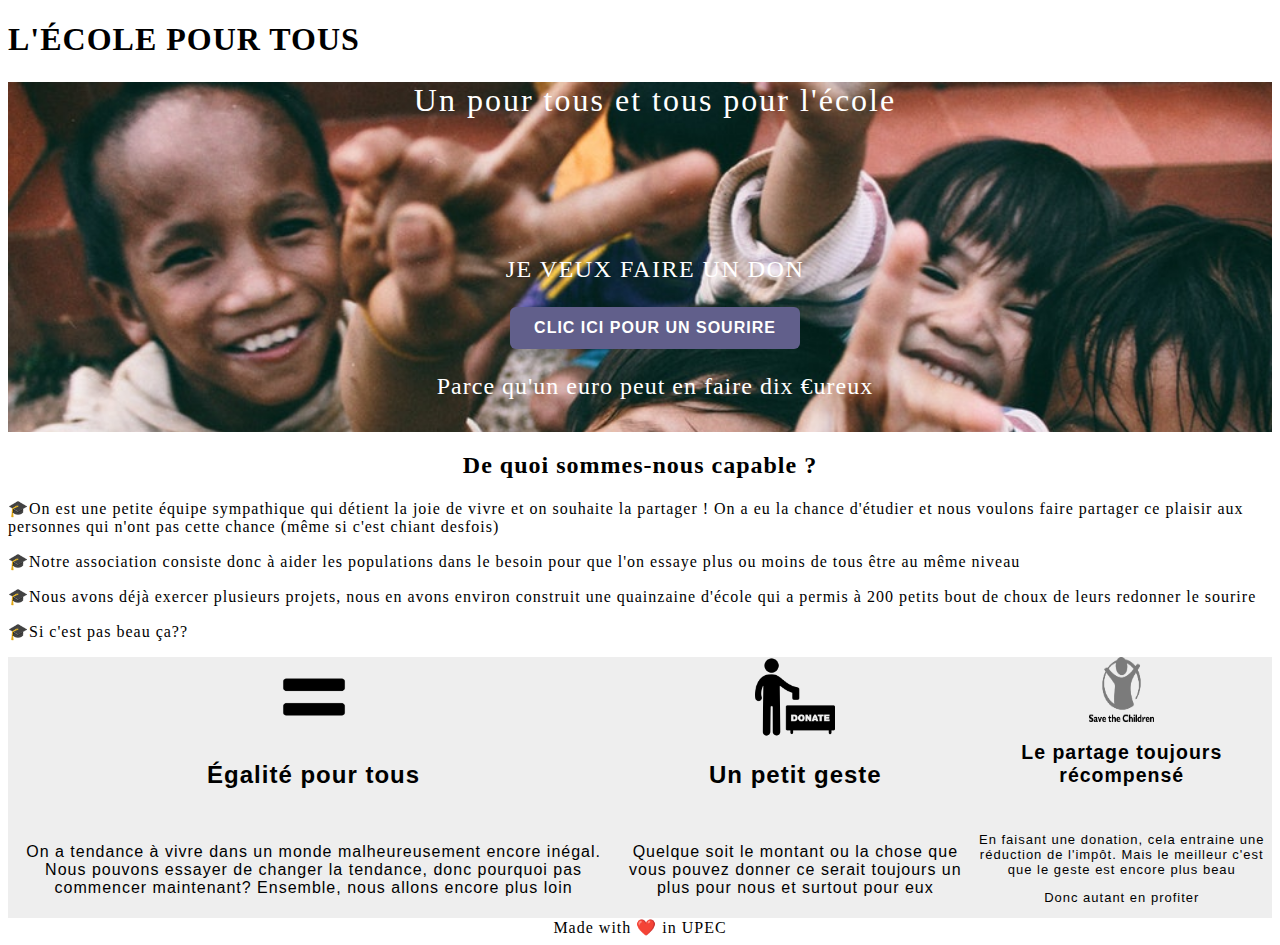
==== index.html @ 6ba9dff2 "add" ====
<!DOCTYPE html>
<html>
<head>
	<meta charset="utf-8">

	
	<title>L'école pour tous</title>

	<link href="jumbotron.css" " rel="stylesheet">
	 <link rel="stylesheet" type="text/css" href="style2.css">
  	
</head>

<body>
	<h1>L'ÉCOLE POUR TOUS</h1>

		<div class="jumbotron">
			<div class="container">
			<p><div class="big">Un pour tous et tous pour l'école</p></div><br/>
			<br/>
			<br/>
			<p> <div class="color">JE VEUX FAIRE UN DON</p></div>
		

  			<a href="https://www.youtube.com/watch?v=a0ZZwzBGAis"><input type="button" name="Répondre" value="Clic ici pour un sourire" class="button"></a>
  			<p>Parce qu'un euro peut en faire dix €ureux </p>
  		</div>
		</div>

		<h2><div class="center">De quoi sommes-nous capable ?</h2>

			<p>🎓On est une petite équipe sympathique qui détient la joie de vivre et on souhaite la partager ! On a eu la chance d'étudier et nous voulons faire partager ce plaisir aux personnes qui n'ont pas cette chance (même si c'est chiant desfois)</p>
			<p>🎓Notre association consiste donc à aider les populations dans le besoin pour que l'on essaye plus ou moins de tous être au même niveau</p>
			<p>🎓Nous avons déjà exercer plusieurs projets, nous en avons environ construit une quainzaine d'école qui a permis à 200 petits bout de choux de leurs redonner le sourire</p> 
			<p>🎓Si c'est pas beau ça??</p></div>

	<section>
			<article>
				<div id="prems">
				<center><img src="egal.png" alt"icone" img class="icone"></center>	
				<h2>Égalité pour tous</h2><br/>
				<p>On a tendance à vivre dans un monde malheureusement encore inégal. Nous pouvons essayer de changer la tendance, donc pourquoi pas commencer maintenant? Ensemble, nous allons encore plus loin</p>
			</article>
				</div>

			<aside>
				<div id="deus">
				<center><img src="donate.png" alt"icone" img class="icone"></center>	
				<h2>Un petit geste</h2><br/>
				<p>Quelque soit le montant ou la chose que vous pouvez donner ce serait toujours un plus pour nous et surtout pour eux</p>
			</aside>
				</div>

			<aside>
				<div id="trois">
				<center><img src="child.png" alt"icone" img class="icone"></center>	
				<h2>Le partage toujours récompensé</h2><br/>
				<p>En faisant une donation, cela entraine une réduction de l'impôt. Mais le meilleur c'est que le geste est encore plus beau</p>
				<p>Donc autant en profiter</p>
			</aside>
				</div>
	</section>

	<footer> Made with ❤️ in UPEC </footer>

</body>
</html>
---- style2.css ----
.jumbotron {
 background-image: url('school.jpg');
 background-attachment: fixed;
 background-position: center;
 background-repeat: no-repeat;
 background-size: cover;
 height: 350px;
 margin-top: 20px;
 text-align: center;

}

.container {
  width: 100%;
  padding-right: 15px;
  padding-left: 15px;
  margin-right: auto;
  margin-left: auto;
  color: white;
  height: 350px;
  font-size: x-large;

}

.big {
	font-size: xx-large;
	letter-spacing: 0.0625em;
}

.color {
	letter-spacing: 0.0625em;
}

.button {

  display: inline-block;
  padding: 12px 24px;
  border-radius: 6px;
  border: 0;
  font-weight: bold;
  letter-spacing: 0.0625em;
  text-transform: uppercase;
  background: #615f8b;
  color: #fff;
  font-size: medium;
}
/* Add a rollover background colour but keep the text white */
.button:hover,
.button:focus,
.button:active {
  background: #b7b6cd;
  color: #fff;
}

section {
	display: flex;
	background-color: #eeeeee;
	text-align: center;
	
}

section p {
	font-size: 1em;
	line-height: auto;
}

#prems {
	
	font-family: "Tahoma", Arial, sans-serif;
  	text-align: center;
  	margin: auto;
  

}

#deus {
	
  	font-family: "Tahoma", Arial, sans-serif;
  	text-align: center;
  	margin: auto;
  	
  	
}

#trois {
	
  	font-size: small;
  	font-family: "Tahoma", Arial, sans-serif;
  	text-align: center;
  	margin: auto;
  	  
  	
}

footer {
	text-align: center;
}

.center {
	text-align: center;
}

body {
	letter-spacing: 0.0625em;
}

.icone {
	width: 5em;
	height: 5em; 
}
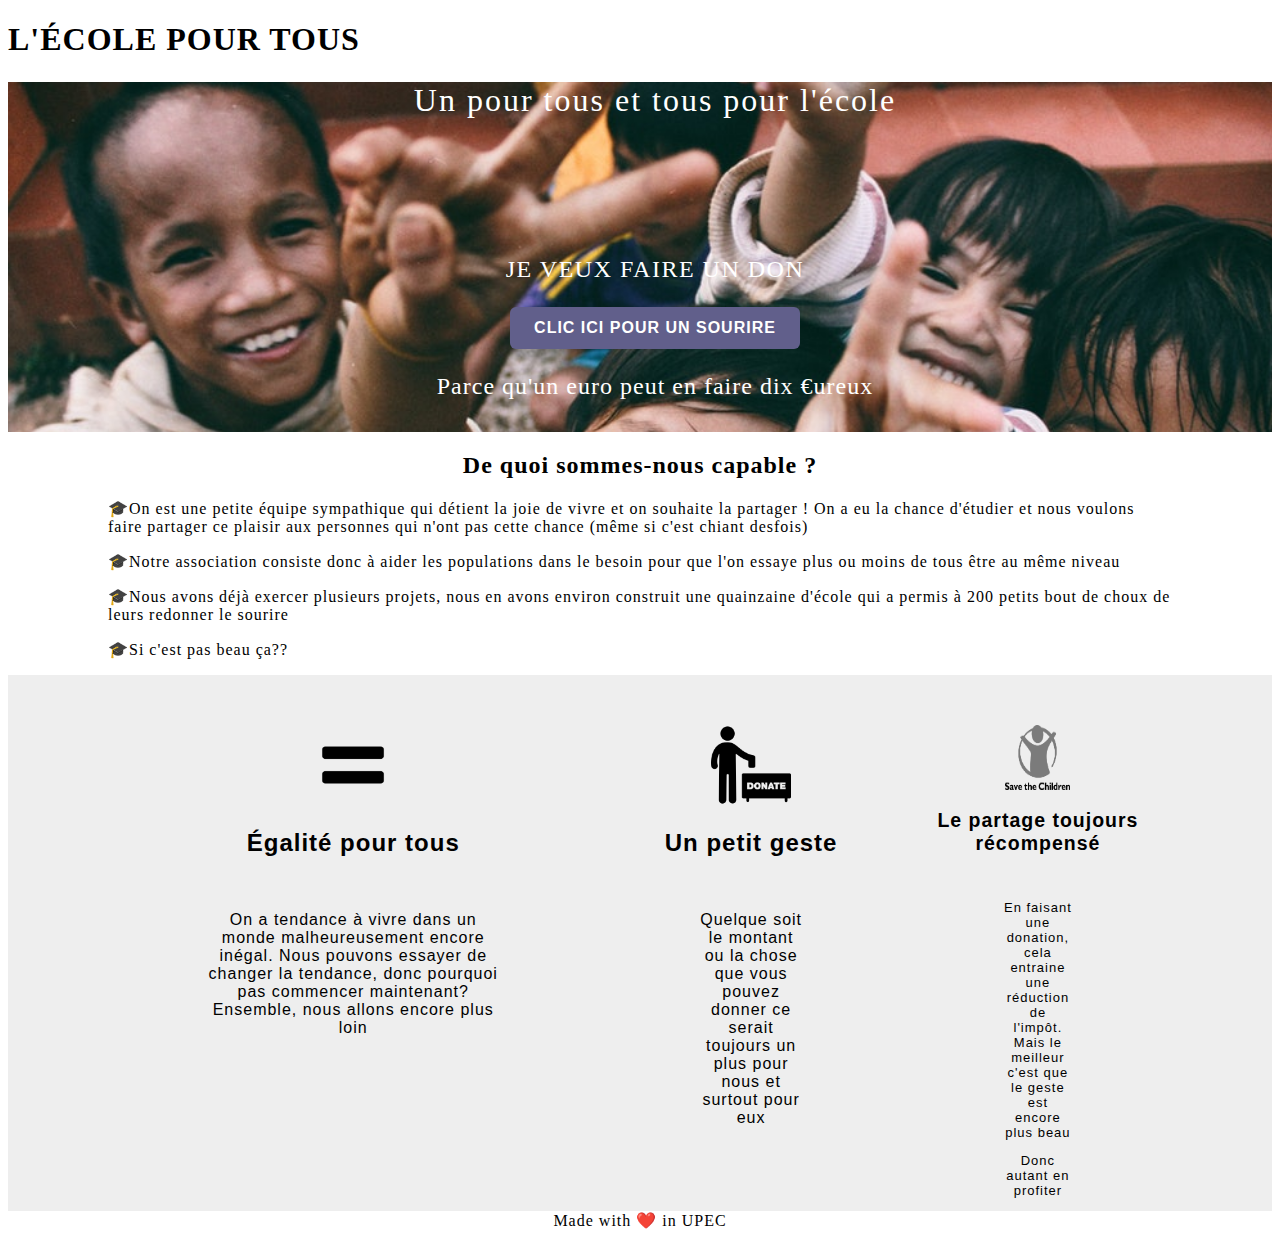
==== commit d00b43aa: "add" ====
--- a/index.html
+++ b/index.html
@@ -8,6 +8,7 @@
 
 	<link href="jumbotron.css" " rel="stylesheet">
 	 <link rel="stylesheet" type="text/css" href="style2.css">
+	 <script type="text/javascript" src="test.js"></script>
   	
 </head>
 
@@ -37,6 +38,7 @@
 	<section>
 			<article>
 				<div id="prems">
+				<div class="col-md-4">	       
 				<center><img src="egal.png" alt"icone" img class="icone"></center>	
 				<h2>Égalité pour tous</h2><br/>
 				<p>On a tendance à vivre dans un monde malheureusement encore inégal. Nous pouvons essayer de changer la tendance, donc pourquoi pas commencer maintenant? Ensemble, nous allons encore plus loin</p>
@@ -45,6 +47,7 @@
 
 			<aside>
 				<div id="deus">
+				<div class="col-md-4">
 				<center><img src="donate.png" alt"icone" img class="icone"></center>	
 				<h2>Un petit geste</h2><br/>
 				<p>Quelque soit le montant ou la chose que vous pouvez donner ce serait toujours un plus pour nous et surtout pour eux</p>
@@ -53,6 +56,7 @@
 
 			<aside>
 				<div id="trois">
+				<div class="col-md-4">	       
 				<center><img src="child.png" alt"icone" img class="icone"></center>	
 				<h2>Le partage toujours récompensé</h2><br/>
 				<p>En faisant une donation, cela entraine une réduction de l'impôt. Mais le meilleur c'est que le geste est encore plus beau</p>
--- a/style2.css
+++ b/style2.css
@@ -9,6 +9,15 @@
  text-align: center;
 
 }
+
+h1 {
+ margin-left: left;
+}
+
+.left {
+       padding: 0 445px;
+}
+
 
 .container {
   width: 100%;
@@ -23,12 +32,12 @@
 }
 
 .big {
-	font-size: xx-large;
-	letter-spacing: 0.0625em;
+        font-size: xx-large;
+        letter-spacing: 0.0625em;
 }
 
 .color {
-	letter-spacing: 0.0625em;
+        letter-spacing: 0.0625em;
 }
 
 .button {
@@ -53,59 +62,94 @@
 }
 
 section {
-	display: flex;
-	background-color: #eeeeee;
-	text-align: center;
-	
+        display: flex;
+        background-color: #eeeeee;
+        text-align: center;
+
 }
 
 section p {
-	font-size: 1em;
-	line-height: auto;
+        font-size: 1em;
+        line-height: auto;
 }
 
 #prems {
-	
-	font-family: "Tahoma", Arial, sans-serif;
-  	text-align: center;
-  	margin: auto;
+
+        font-family: "Tahoma", Arial, sans-serif;
+        padding-left: 0 10px;
+        margin-left: 0px ;
+        
+
+}
+
+#deus {
+
+        font-family: "Tahoma", Arial, sans-serif;
+        text-align: center;
+        margin-left: 5px ;
+
+
+}
+
+#trois {
+
+        font-size: small;
+        font-family: "Tahoma", Arial, sans-serif;
+        text-align: center;
+        margin-left: 5px;
+        margin-right: 10px;
+
+
+}
+
+footer {
+        text-align: center;
+}
+
+.center {
+        text-align: center;
+}
+
+body {
+        letter-spacing: 0.0625em;
+}
+.icone {
+  width: 5em;
+  height: 5em;
+  margin-top: 50px;
+}
+section {
+  padding: 0 100px
+}
+
+
+p 
+  {
+   padding: 0 100px;
+}
+
+  #prems {
+  
+  font-family: "Tahoma", Arial, sans-serif;
+    text-align: center;
+    margin: auto;
   
 
 }
 
 #deus {
-	
-  	font-family: "Tahoma", Arial, sans-serif;
-  	text-align: center;
-  	margin: auto;
-  	
-  	
+  
+    font-family: "Tahoma", Arial, sans-serif;
+    text-align: center;
+    margin: auto;
+    
+    
 }
 
 #trois {
-	
-  	font-size: small;
-  	font-family: "Tahoma", Arial, sans-serif;
-  	text-align: center;
-  	margin: auto;
-  	  
-  	
-}
-
-footer {
-	text-align: center;
-}
-
-.center {
-	text-align: center;
-}
-
-body {
-	letter-spacing: 0.0625em;
-}
-
-.icone {
-	width: 5em;
-	height: 5em; 
-}
-
+  
+    font-size: small;
+    font-family: "Tahoma", Arial, sans-serif;
+    text-align: center;
+    margin: auto;
+      
